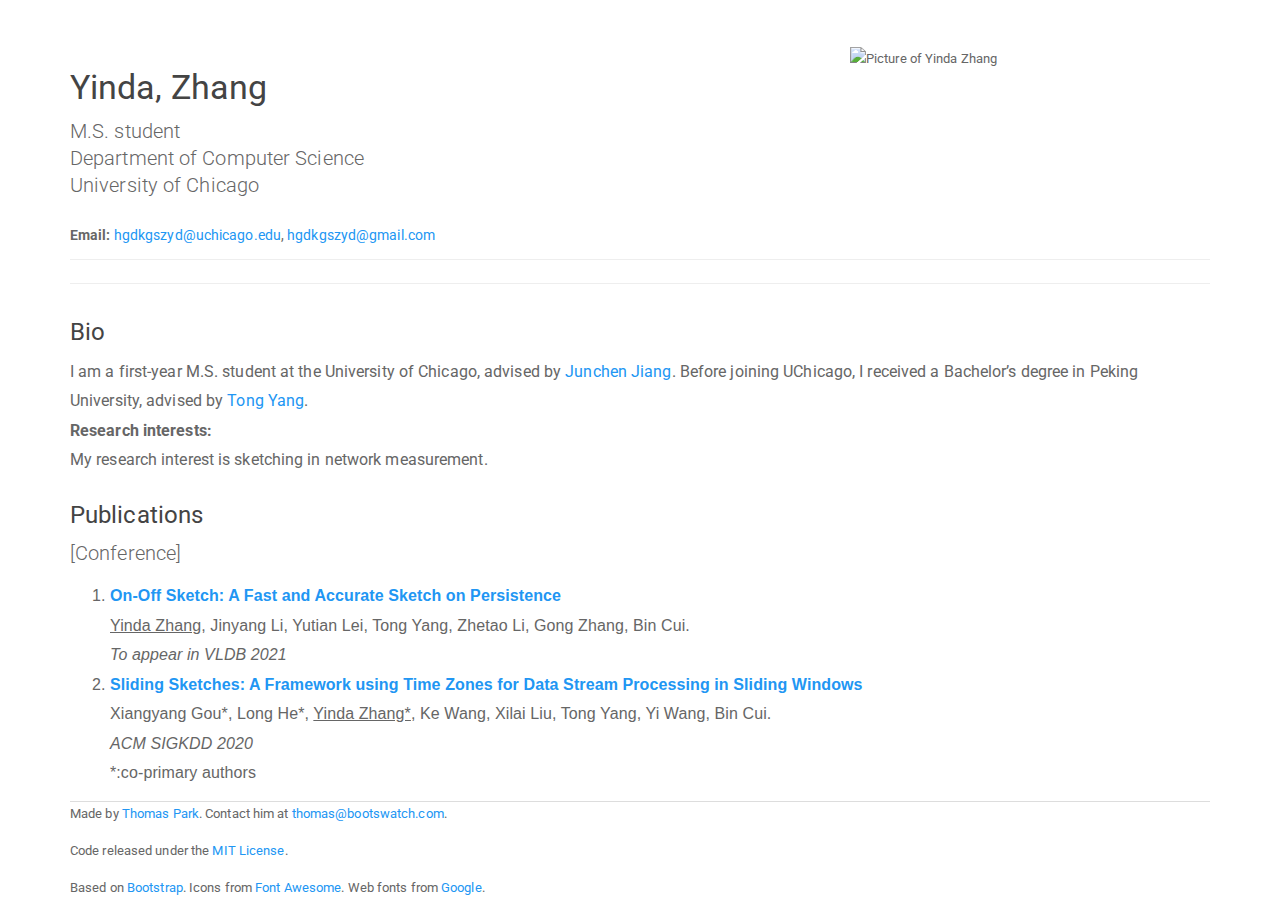
==== index.html @ dc6f7a94 "email" ====
<!doctype html>
<html lang="en">
  <head>
    <meta charset="utf-8">
    <title>Yinda, Zhang</title>
    <meta name="viewport" content="width=device-width, initial-scale=1">
    <meta http-equiv="X-UA-Compatible" content="IE=edge" />
    <link rel="stylesheet" href="bootstrap.css" media="screen">
    <link rel="stylesheet" href="bootstrap.min.css">
    <script>
     var _gaq = _gaq || [];
      _gaq.push(['_setAccount', 'UA-23019901-1']);
      _gaq.push(['_setDomainName', "bootswatch.com"]);
        _gaq.push(['_setAllowLinker', true]);
      _gaq.push(['_trackPageview']);

     (function() {
       var ga = document.createElement('script'); ga.type = 'text/javascript'; ga.async = true;
       ga.src = ('https:' == document.location.protocol ? 'https://ssl' : 'http://www') + '.google-analytics.com/ga.js';
       var s = document.getElementsByTagName('script')[0]; s.parentNode.insertBefore(ga, s);
     })();
    </script>
    <style type="text/css">
    .page-footer {
        border-top: 1px solid #dddddd;
    }
    .author {
        bold;
    }
    </style>
  </head>
  <body>
    <div class="container">
        <div id="banner" class="page-header">
        <div class="row">
        <div class="col-lg-8 col-md-7 col-sm-6">
            <h3>Yinda, Zhang</h3>
            <p class="lead">M.S. student
            <br>Department of Computer Science
            <br>University of Chicago</p>
            <span style="font-size:14px"><strong>Email:</strong> <a href="mailto:hgdkgszyd@uchicago.edu">hgdkgszyd@uchicago.edu</a>, <a href="mailto:hgdkgszyd@gmail.com">hgdkgszyd@gmail.com</a></span><br>
        </div>
        <div class="col-lg-4 col-md-5 col-sm-6">
            <div class="sponsor">
                <img alt="Picture of Yinda Zhang" height="290px" src="???.jpg" width="220px">
            </div>
        </div>
        </div>
        </div>

        <hr>

        <div class="row">
        <div class="col-lg-12">
          <h4 id="type">Bio</h4>
          <p style="font-size:16px">
            I am a first-year M.S. student at the University of Chicago, advised by <a href="https://people.cs.uchicago.edu/~junchenj/">Junchen Jiang</a>.
            Before joining UChicago, I received a Bachelor’s degree in Peking University, advised by <a href="http://net.pku.edu.cn/~yangtong/">Tong Yang</a>.<br>
          <span class="font-size:14px"><strong>Research interests:</strong></span><br>
          My research interest is sketching in network measurement.</p>
        </div>


        <div class="col-lg-12">
            <h4 id="type">Publications</h4>
            <p>
                <span class="lead">[Conference]</span><br>
                <ol>
                  <span style="font-size:16px;font-family:helvetica"><li>
                      <b><a href="./papers/???.pdf">On-Off Sketch: A Fast and Accurate Sketch on Persistence</a></b><br>
                      <u>Yinda Zhang</u>, Jinyang Li, Yutian Lei, Tong Yang, Zhetao Li, Gong Zhang, Bin Cui.<br>
                  <i>To appear in VLDB 2021</i><br>
                  </span>
                  <span style="font-size:16px;font-family:helvetica"><li>
                      <b><a href="./papers/sliding-sketch.pdf">Sliding Sketches: A Framework using Time Zones for Data Stream Processing in Sliding Windows</a></b><br>
                      Xiangyang Gou*, Long He*, <u>Yinda Zhang*</u>, Ke Wang, Xilai Liu, Tong Yang, Yi Wang, Bin Cui.<br>
                  <i>ACM SIGKDD 2020</i><br>
                  *:co-primary authors<br>
                  </span>
                </ol>
            </p>
        </div>

      </div>

      <footer class="page-footer">
        <div class="row">
          <div class="col-lg-12">
            <p>Made by <a href="http://thomaspark.co" rel="nofollow">Thomas Park</a>.
            Contact him at 
            <a href="mailto:thomas@bootswatch.com"><span class="__cf_email__" data-cfemail="cebaa6a1a3afbd8eaca1a1babdb9afbaada6e0ada1a3">thomas@bootswatch.com</span></a>.
            <p>Code released under the <a href="https://github.com/thomaspark/bootswatch/blob/gh-pages/LICENSE">MIT License</a>.</p>
            <p>Based on <a href="http://getbootstrap.com" rel="nofollow">Bootstrap</a>.
            Icons from <a href="http://fortawesome.github.io/Font-Awesome/" rel="nofollow">Font Awesome</a>.
            Web fonts from <a href="http://www.google.com/webfonts" rel="nofollow">Google</a>.</p>
          </div>
        </div>
      </footer>

    </div>
  </body>
</html>
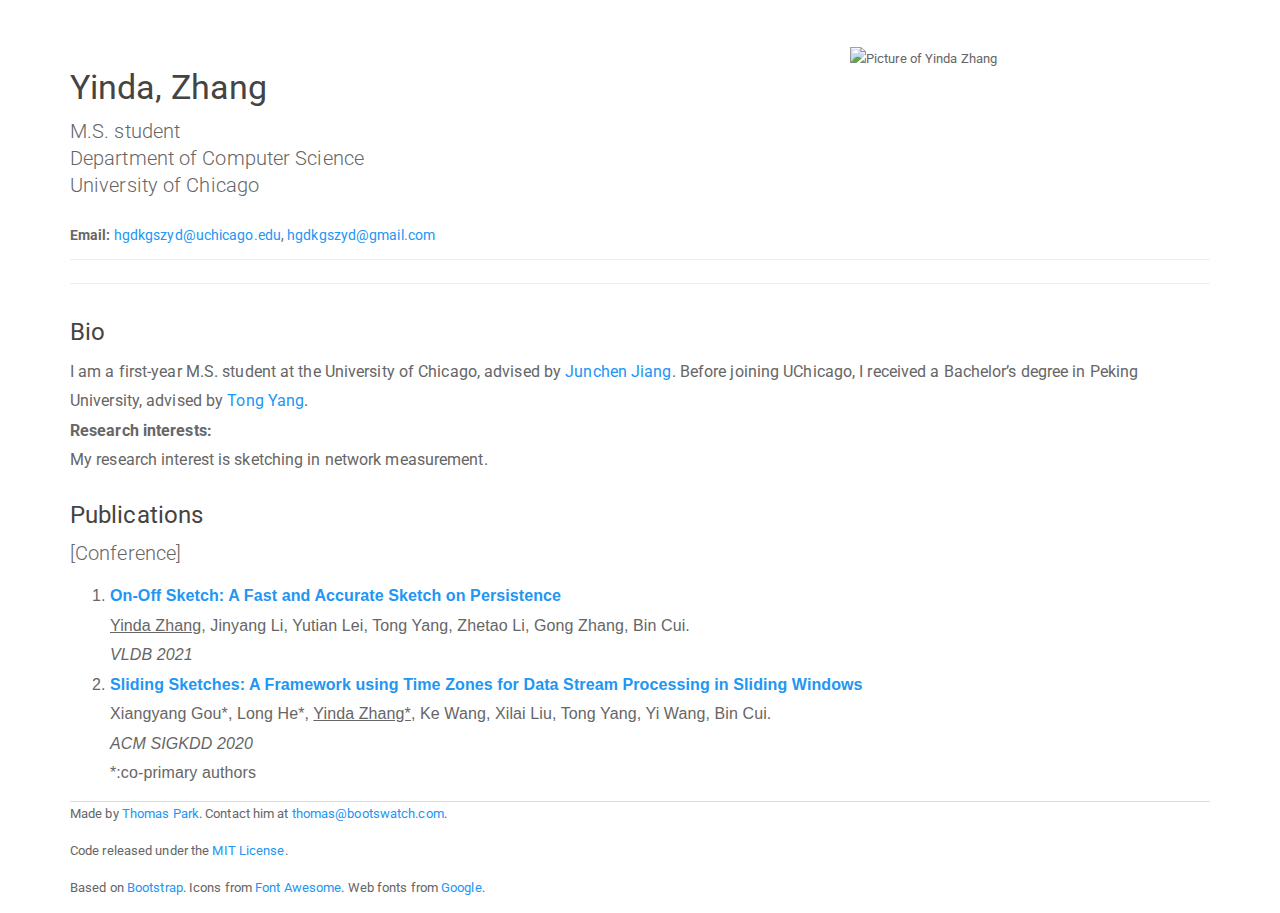
==== commit 259aba55: "on-off" ====
--- a/index.html
+++ b/index.html
@@ -67,9 +67,9 @@
                 <span class="lead">[Conference]</span><br>
                 <ol>
                   <span style="font-size:16px;font-family:helvetica"><li>
-                      <b><a href="./papers/???.pdf">On-Off Sketch: A Fast and Accurate Sketch on Persistence</a></b><br>
+                      <b><a href="./papers/on-off-sketch.pdf">On-Off Sketch: A Fast and Accurate Sketch on Persistence</a></b><br>
                       <u>Yinda Zhang</u>, Jinyang Li, Yutian Lei, Tong Yang, Zhetao Li, Gong Zhang, Bin Cui.<br>
-                  <i>To appear in VLDB 2021</i><br>
+                  <i>VLDB 2021</i><br>
                   </span>
                   <span style="font-size:16px;font-family:helvetica"><li>
                       <b><a href="./papers/sliding-sketch.pdf">Sliding Sketches: A Framework using Time Zones for Data Stream Processing in Sliding Windows</a></b><br>
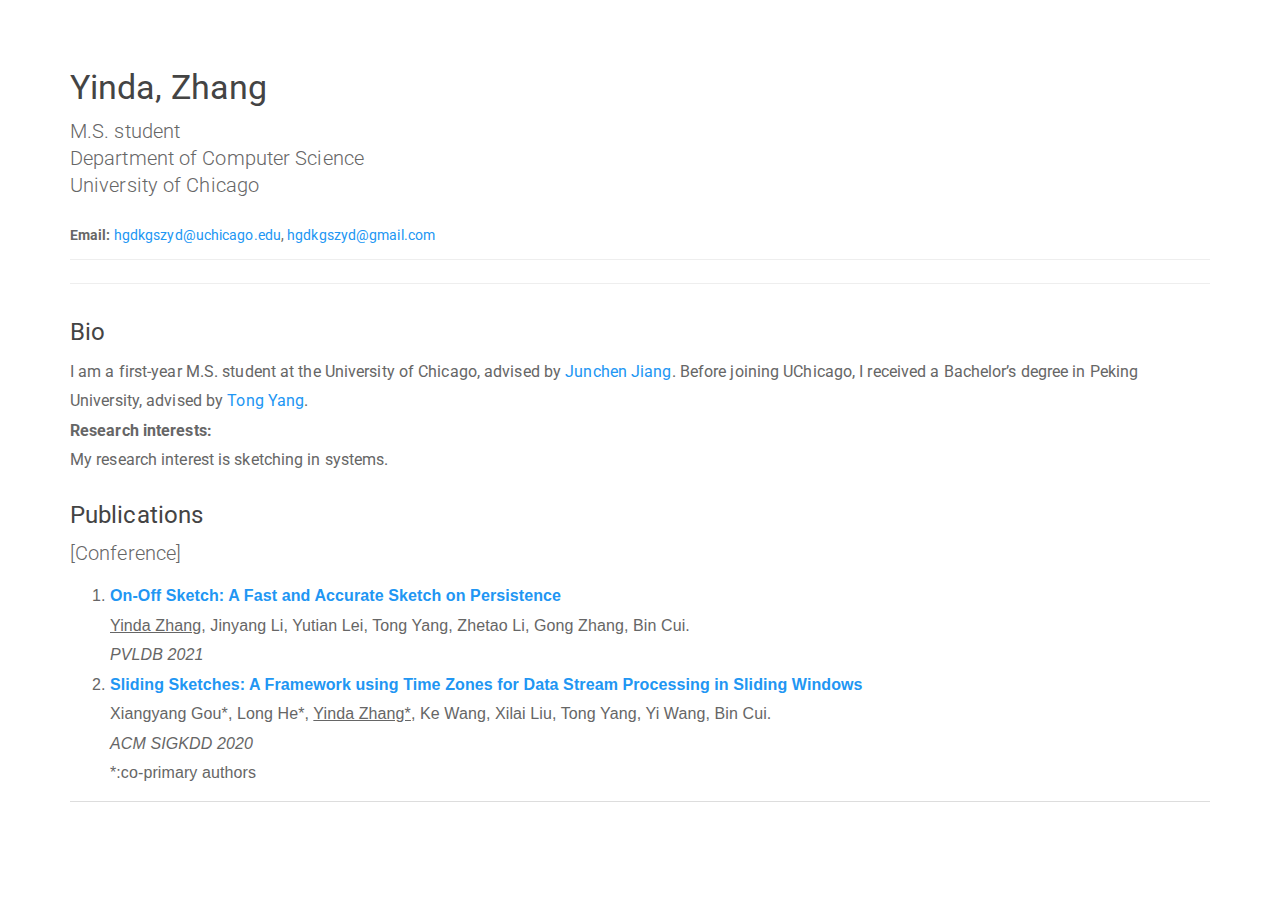
==== commit 0b22fd55: "clear" ====
--- a/index.html
+++ b/index.html
@@ -40,11 +40,13 @@
             <br>University of Chicago</p>
             <span style="font-size:14px"><strong>Email:</strong> <a href="mailto:hgdkgszyd@uchicago.edu">hgdkgszyd@uchicago.edu</a>, <a href="mailto:hgdkgszyd@gmail.com">hgdkgszyd@gmail.com</a></span><br>
         </div>
+        <!--
         <div class="col-lg-4 col-md-5 col-sm-6">
             <div class="sponsor">
                 <img alt="Picture of Yinda Zhang" height="290px" src="???.jpg" width="220px">
             </div>
         </div>
+        -->
         </div>
         </div>
 
@@ -57,7 +59,7 @@
             I am a first-year M.S. student at the University of Chicago, advised by <a href="https://people.cs.uchicago.edu/~junchenj/">Junchen Jiang</a>.
             Before joining UChicago, I received a Bachelor’s degree in Peking University, advised by <a href="http://net.pku.edu.cn/~yangtong/">Tong Yang</a>.<br>
           <span class="font-size:14px"><strong>Research interests:</strong></span><br>
-          My research interest is sketching in network measurement.</p>
+          My research interest is sketching in systems.</p>
         </div>
 
 
@@ -69,7 +71,7 @@
                   <span style="font-size:16px;font-family:helvetica"><li>
                       <b><a href="./papers/on-off-sketch.pdf">On-Off Sketch: A Fast and Accurate Sketch on Persistence</a></b><br>
                       <u>Yinda Zhang</u>, Jinyang Li, Yutian Lei, Tong Yang, Zhetao Li, Gong Zhang, Bin Cui.<br>
-                  <i>VLDB 2021</i><br>
+                  <i>PVLDB 2021</i><br>
                   </span>
                   <span style="font-size:16px;font-family:helvetica"><li>
                       <b><a href="./papers/sliding-sketch.pdf">Sliding Sketches: A Framework using Time Zones for Data Stream Processing in Sliding Windows</a></b><br>
@@ -86,6 +88,7 @@
       <footer class="page-footer">
         <div class="row">
           <div class="col-lg-12">
+            <!--
             <p>Made by <a href="http://thomaspark.co" rel="nofollow">Thomas Park</a>.
             Contact him at 
             <a href="mailto:thomas@bootswatch.com"><span class="__cf_email__" data-cfemail="cebaa6a1a3afbd8eaca1a1babdb9afbaada6e0ada1a3">thomas@bootswatch.com</span></a>.
@@ -93,6 +96,7 @@
             <p>Based on <a href="http://getbootstrap.com" rel="nofollow">Bootstrap</a>.
             Icons from <a href="http://fortawesome.github.io/Font-Awesome/" rel="nofollow">Font Awesome</a>.
             Web fonts from <a href="http://www.google.com/webfonts" rel="nofollow">Google</a>.</p>
+            -->
           </div>
         </div>
       </footer>
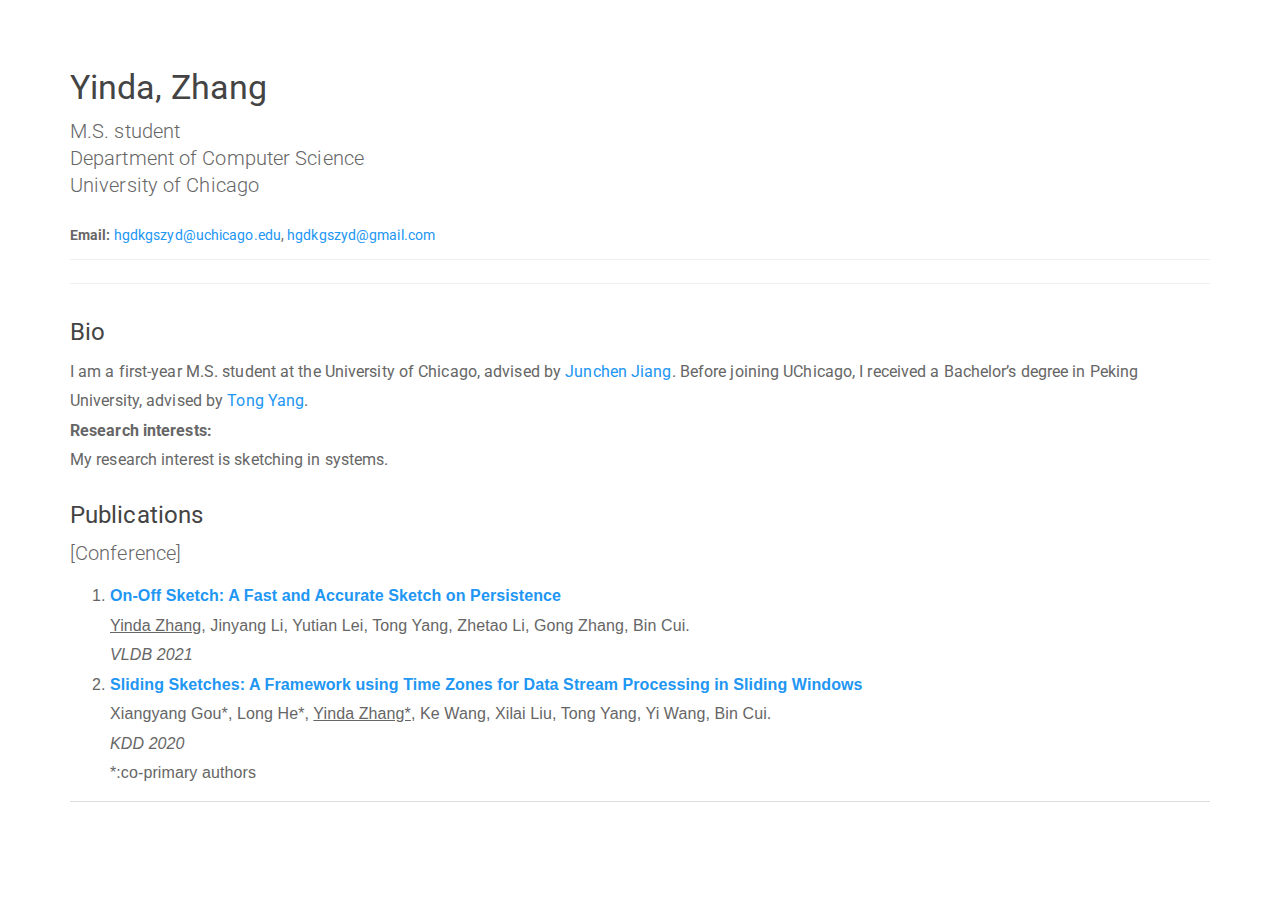
==== commit b7998d59: "Update index.html" ====
--- a/index.html
+++ b/index.html
@@ -71,12 +71,12 @@
                   <span style="font-size:16px;font-family:helvetica"><li>
                       <b><a href="./papers/on-off-sketch.pdf">On-Off Sketch: A Fast and Accurate Sketch on Persistence</a></b><br>
                       <u>Yinda Zhang</u>, Jinyang Li, Yutian Lei, Tong Yang, Zhetao Li, Gong Zhang, Bin Cui.<br>
-                  <i>PVLDB 2021</i><br>
+                  <i>VLDB 2021</i><br>
                   </span>
                   <span style="font-size:16px;font-family:helvetica"><li>
                       <b><a href="./papers/sliding-sketch.pdf">Sliding Sketches: A Framework using Time Zones for Data Stream Processing in Sliding Windows</a></b><br>
                       Xiangyang Gou*, Long He*, <u>Yinda Zhang*</u>, Ke Wang, Xilai Liu, Tong Yang, Yi Wang, Bin Cui.<br>
-                  <i>ACM SIGKDD 2020</i><br>
+                  <i>KDD 2020</i><br>
                   *:co-primary authors<br>
                   </span>
                 </ol>
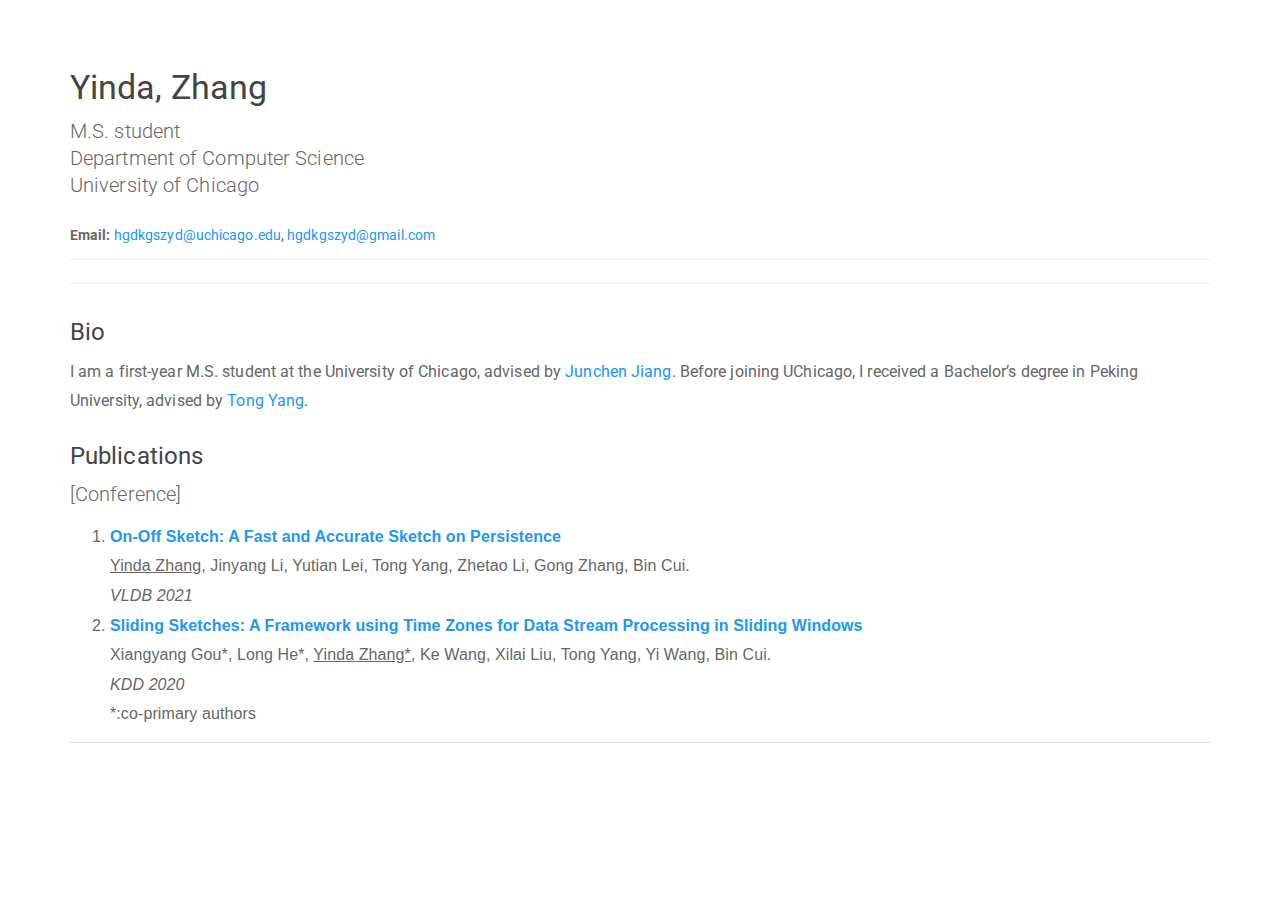
==== commit de52cb45: "Update index.html" ====
--- a/index.html
+++ b/index.html
@@ -58,8 +58,7 @@
           <p style="font-size:16px">
             I am a first-year M.S. student at the University of Chicago, advised by <a href="https://people.cs.uchicago.edu/~junchenj/">Junchen Jiang</a>.
             Before joining UChicago, I received a Bachelor’s degree in Peking University, advised by <a href="http://net.pku.edu.cn/~yangtong/">Tong Yang</a>.<br>
-          <span class="font-size:14px"><strong>Research interests:</strong></span><br>
-          My research interest is sketching in systems.</p>
+          </p>
         </div>
 
 
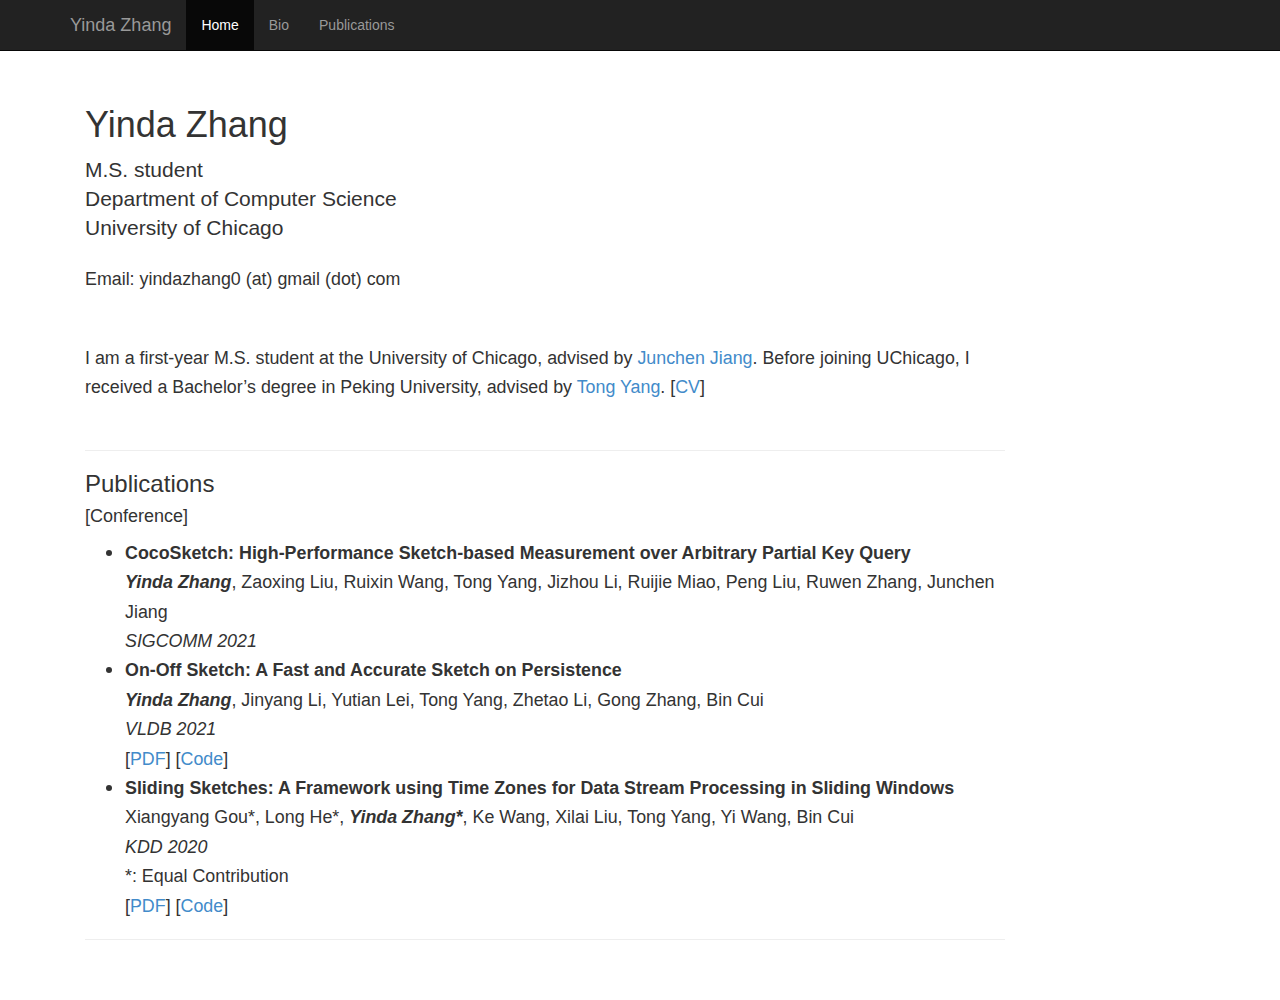
==== commit 4f06d166: "new template" ====
--- a/index.html
+++ b/index.html
@@ -1,105 +1,127 @@
-<!doctype html>
+<!DOCTYPE html>
 <html lang="en">
   <head>
     <meta charset="utf-8">
-    <title>Yinda, Zhang</title>
+    <meta http-equiv="X-UA-Compatible" content="IE=edge">
     <meta name="viewport" content="width=device-width, initial-scale=1">
-    <meta http-equiv="X-UA-Compatible" content="IE=edge" />
-    <link rel="stylesheet" href="bootstrap.css" media="screen">
-    <link rel="stylesheet" href="bootstrap.min.css">
-    <script>
-     var _gaq = _gaq || [];
-      _gaq.push(['_setAccount', 'UA-23019901-1']);
-      _gaq.push(['_setDomainName', "bootswatch.com"]);
-        _gaq.push(['_setAllowLinker', true]);
-      _gaq.push(['_trackPageview']);
+    <meta name="description" content="">
+    <meta name="author" content="">
+    <link rel="icon" href="favicon.ico">
 
-     (function() {
-       var ga = document.createElement('script'); ga.type = 'text/javascript'; ga.async = true;
-       ga.src = ('https:' == document.location.protocol ? 'https://ssl' : 'http://www') + '.google-analytics.com/ga.js';
-       var s = document.getElementsByTagName('script')[0]; s.parentNode.insertBefore(ga, s);
-     })();
-    </script>
-    <style type="text/css">
-    .page-footer {
-        border-top: 1px solid #dddddd;
-    }
-    .author {
-        bold;
-    }
-    </style>
+    <title>Yinda Zhang</title>
+
+    <!-- Bootstrap core CSS -->
+    <link href="css/bootstrap.min.css" rel="stylesheet">
+
+    <!-- Custom styles for this template -->
+    <link href="starter-template.css" rel="stylesheet">
+
+    <!-- Just for debugging purposes. Don't actually copy this line! -->
+    <!--[if lt IE 9]><script src="../../assets/js/ie8-responsive-file-warning.js"></script><![endif]-->
+
+    <!-- HTML5 shim and Respond.js IE8 support of HTML5 elements and media queries -->
+    <!--[if lt IE 9]>
+      <script src="https://oss.maxcdn.com/libs/html5shiv/3.7.0/html5shiv.js"></script>
+      <script src="https://oss.maxcdn.com/libs/respond.js/1.4.2/respond.min.js"></script>
+    <![endif]-->
   </head>
+
   <body>
+
+    <div class="navbar navbar-inverse navbar-fixed-top" role="navigation">
+      <div class="container">
+        <div class="navbar-header">
+          <button type="button" class="navbar-toggle" data-toggle="collapse" data-target=".navbar-collapse">
+            <span class="sr-only">Toggle navigation</span>
+            <span class="icon-bar"></span>
+            <span class="icon-bar"></span>
+            <span class="icon-bar"></span>
+          </button>
+          <a class="navbar-brand" href="index.html">Yinda Zhang</a>
+        </div>
+        <div class="collapse navbar-collapse">
+          <ul class="nav navbar-nav">
+            <li class="active"><a href="index.html">Home</a></li>
+            <li><a href="bio.html">Bio</a></li>
+            <li><a href="publications.html">Publications</a></li>
+          </ul>
+        </div><!--/.nav-collapse -->
+      </div>
+    </div>
+
     <div class="container">
-        <div id="banner" class="page-header">
-        <div class="row">
-        <div class="col-lg-8 col-md-7 col-sm-6">
-            <h3>Yinda, Zhang</h3>
-            <p class="lead">M.S. student
-            <br>Department of Computer Science
-            <br>University of Chicago</p>
-            <span style="font-size:14px"><strong>Email:</strong> <a href="mailto:hgdkgszyd@uchicago.edu">hgdkgszyd@uchicago.edu</a>, <a href="mailto:hgdkgszyd@gmail.com">hgdkgszyd@gmail.com</a></span><br>
-        </div>
-        <!--
-        <div class="col-lg-4 col-md-5 col-sm-6">
-            <div class="sponsor">
-                <img alt="Picture of Yinda Zhang" height="290px" src="???.jpg" width="220px">
-            </div>
-        </div>
-        -->
-        </div>
-        </div>
+    <div class="starter-template">
+	<div class="row">
+		<!--<div class="col-md-3">
+			<img src="files/???.jpg" alt="Yinda Zhang" class="img-rounded"
+            height="210px"/>
+		</div>-->
+		<div class="col-md-7">
+			<h1>Yinda Zhang</h1>
+
+			<p class="lead">M.S. student<br>
+			Department of Computer Science<br>
+			University of Chicago
+            </p>
+
+			<p class="lead"><small>
+      Email: yindazhang0 (at) gmail (dot) com<br>
+      </small></p>
+
+		</div>
+
+		<div class="col-md-10">
+		<p class="lead"><small><br>
+        I am a first-year M.S. student at the University of Chicago, advised by 
+        <a href="https://people.cs.uchicago.edu/~junchenj/">Junchen Jiang</a>.
+        Before joining UChicago, I received a Bachelor’s degree in Peking University, 
+        advised by <a href="http://net.pku.edu.cn/~yangtong/">Tong Yang</a>. [<a href="files/CV.pdf">CV</a>]
+        <br><br>
 
         <hr>
+        <h3>Publications</h3>
+        <h4>[Conference]</h4>
 
-        <div class="row">
-        <div class="col-lg-12">
-          <h4 id="type">Bio</h4>
-          <p style="font-size:16px">
-            I am a first-year M.S. student at the University of Chicago, advised by <a href="https://people.cs.uchicago.edu/~junchenj/">Junchen Jiang</a>.
-            Before joining UChicago, I received a Bachelor’s degree in Peking University, advised by <a href="http://net.pku.edu.cn/~yangtong/">Tong Yang</a>.<br>
-          </p>
-        </div>
+        <ul class="lead">
+            <li><small>
+              <b>CocoSketch: High-Performance Sketch-based Measurement over Arbitrary Partial Key Query</b><br/>
+              <i><b>Yinda Zhang</b></i>, Zaoxing Liu, Ruixin Wang, Tong Yang, Jizhou Li, Ruijie Miao, Peng Liu, Ruwen Zhang, Junchen Jiang<br/>
+              <i>SIGCOMM 2021</i><br/>
+            </small></li>
+
+            <li><small>
+              <b>On-Off Sketch: A Fast and Accurate Sketch on Persistence</b><br/>
+              <i><b>Yinda Zhang</b></i>, Jinyang Li, Yutian Lei, Tong Yang, Zhetao Li, Gong Zhang, Bin Cui<br/>
+              <i>VLDB 2021</i><br/>
+              [<a href="files/on-off-sketch.pdf">PDF</a>]
+              <!--[<a href="files/???">Slides</a>]-->
+              [<a href="https://github.com/Sketch-Data-Stream/On-Off-Sketch">Code</a>]
+            </small></li>
+
+            <li><small>
+              <b>Sliding Sketches: A Framework using Time Zones for Data Stream Processing in Sliding Windows</b><br/>
+              Xiangyang Gou*, Long He*, <i><b>Yinda Zhang*</b></i>, Ke Wang, Xilai Liu, Tong Yang, Yi Wang, Bin Cui<br/>
+              <i>KDD 2020</i><br/>
+              *: Equal Contribution<br/>
+              [<a href="files/sliding-sketch.pdf">PDF</a>]
+              [<a href="https://github.com/sliding-sketch/Sliding-Sketch">Code</a>]
+            </small></li>
+        </ul>
+        </small></p>
+
+	<hr>
+
+		</div>
+	</div>
+
+    </div>
+    </div><!-- /.container -->
 
 
-        <div class="col-lg-12">
-            <h4 id="type">Publications</h4>
-            <p>
-                <span class="lead">[Conference]</span><br>
-                <ol>
-                  <span style="font-size:16px;font-family:helvetica"><li>
-                      <b><a href="./papers/on-off-sketch.pdf">On-Off Sketch: A Fast and Accurate Sketch on Persistence</a></b><br>
-                      <u>Yinda Zhang</u>, Jinyang Li, Yutian Lei, Tong Yang, Zhetao Li, Gong Zhang, Bin Cui.<br>
-                  <i>VLDB 2021</i><br>
-                  </span>
-                  <span style="font-size:16px;font-family:helvetica"><li>
-                      <b><a href="./papers/sliding-sketch.pdf">Sliding Sketches: A Framework using Time Zones for Data Stream Processing in Sliding Windows</a></b><br>
-                      Xiangyang Gou*, Long He*, <u>Yinda Zhang*</u>, Ke Wang, Xilai Liu, Tong Yang, Yi Wang, Bin Cui.<br>
-                  <i>KDD 2020</i><br>
-                  *:co-primary authors<br>
-                  </span>
-                </ol>
-            </p>
-        </div>
-
-      </div>
-
-      <footer class="page-footer">
-        <div class="row">
-          <div class="col-lg-12">
-            <!--
-            <p>Made by <a href="http://thomaspark.co" rel="nofollow">Thomas Park</a>.
-            Contact him at 
-            <a href="mailto:thomas@bootswatch.com"><span class="__cf_email__" data-cfemail="cebaa6a1a3afbd8eaca1a1babdb9afbaada6e0ada1a3">thomas@bootswatch.com</span></a>.
-            <p>Code released under the <a href="https://github.com/thomaspark/bootswatch/blob/gh-pages/LICENSE">MIT License</a>.</p>
-            <p>Based on <a href="http://getbootstrap.com" rel="nofollow">Bootstrap</a>.
-            Icons from <a href="http://fortawesome.github.io/Font-Awesome/" rel="nofollow">Font Awesome</a>.
-            Web fonts from <a href="http://www.google.com/webfonts" rel="nofollow">Google</a>.</p>
-            -->
-          </div>
-        </div>
-      </footer>
-
-    </div>
+    <!-- Bootstrap core JavaScript
+    ================================================== -->
+    <!-- Placed at the end of the document so the pages load faster -->
+    <script src="https://code.jquery.com/jquery-1.10.2.min.js"></script>
+    <script src="js/bootstrap.min.js"></script>
   </body>
 </html>
--- a/starter-template.css
+++ b/starter-template.css
@@ -0,0 +1,8 @@
+body {
+  padding-top: 45px;
+  font-family: Arial, Helvetica, sans-serif;
+}
+.starter-template {
+  padding: 40px 15px;
+  text-align: left;
+}
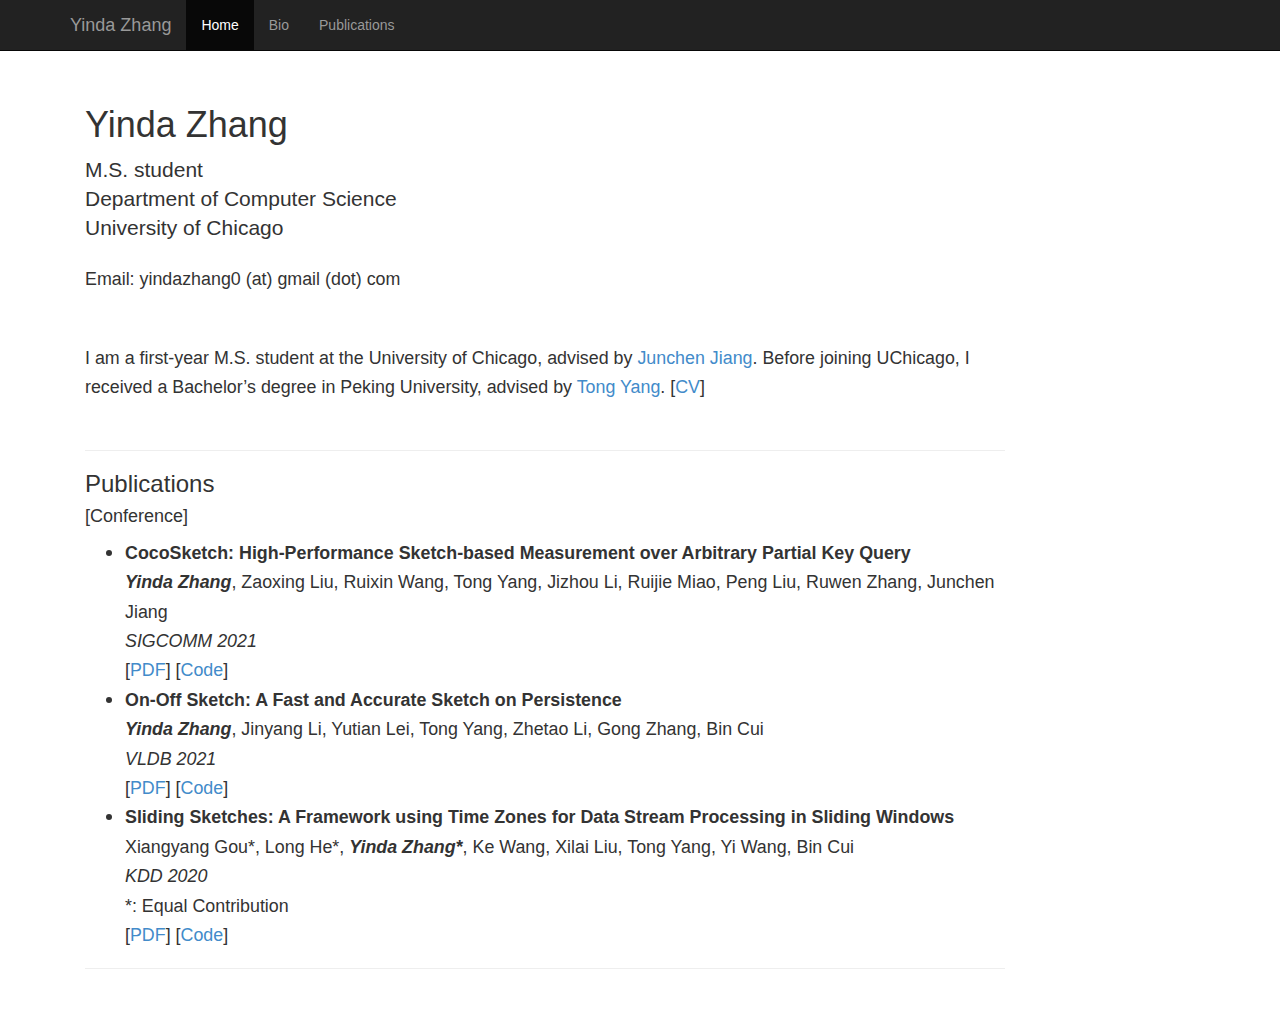
==== commit dba9a6dd: "CocoSketch" ====
--- a/index.html
+++ b/index.html
@@ -87,6 +87,8 @@
               <b>CocoSketch: High-Performance Sketch-based Measurement over Arbitrary Partial Key Query</b><br/>
               <i><b>Yinda Zhang</b></i>, Zaoxing Liu, Ruixin Wang, Tong Yang, Jizhou Li, Ruijie Miao, Peng Liu, Ruwen Zhang, Junchen Jiang<br/>
               <i>SIGCOMM 2021</i><br/>
+              [<a href="files/CocoSketch.pdf">PDF</a>]
+              [<a href="https://github.com/yindazhang/CocoSketch">Code</a>]
             </small></li>
 
             <li><small>
@@ -94,8 +96,8 @@
               <i><b>Yinda Zhang</b></i>, Jinyang Li, Yutian Lei, Tong Yang, Zhetao Li, Gong Zhang, Bin Cui<br/>
               <i>VLDB 2021</i><br/>
               [<a href="files/on-off-sketch.pdf">PDF</a>]
+              [<a href="https://github.com/yindazhang/On-Off-Sketch">Code</a>]
               <!--[<a href="files/???">Slides</a>]-->
-              [<a href="https://github.com/Sketch-Data-Stream/On-Off-Sketch">Code</a>]
             </small></li>
 
             <li><small>
